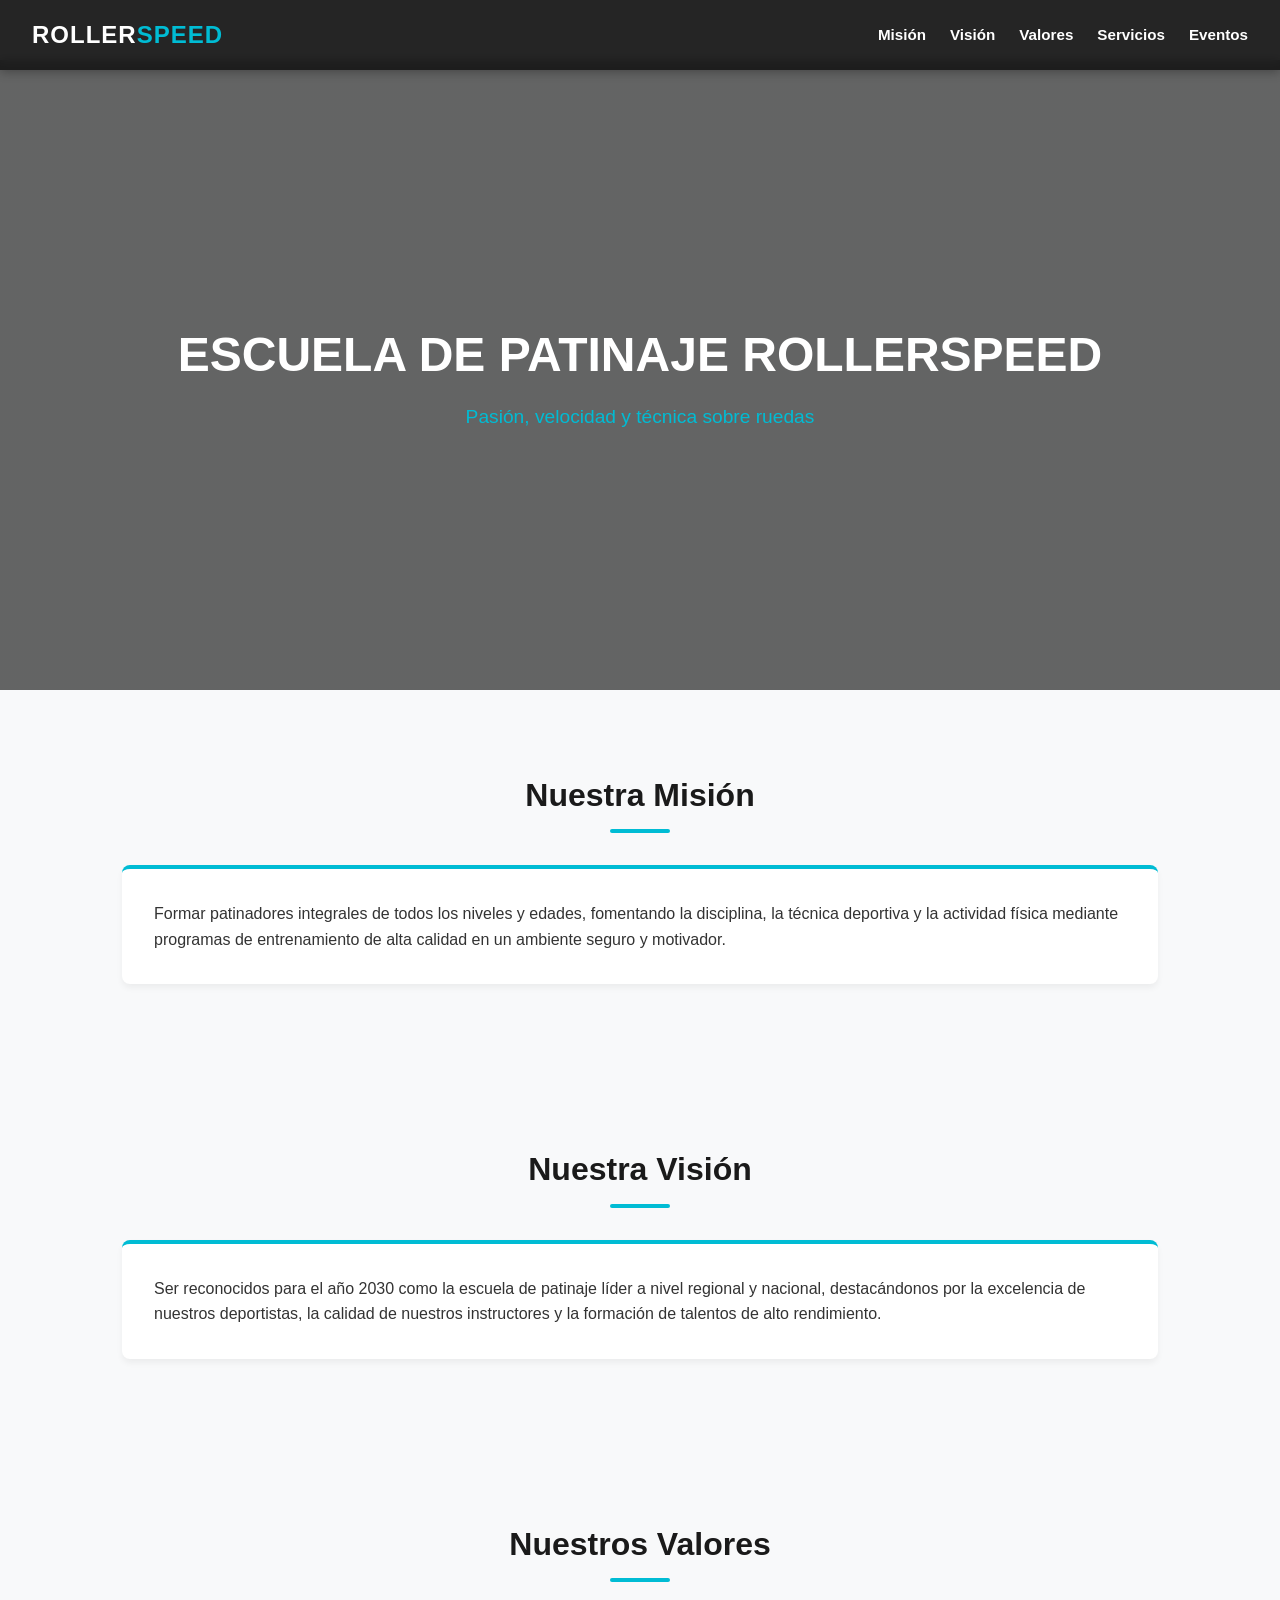
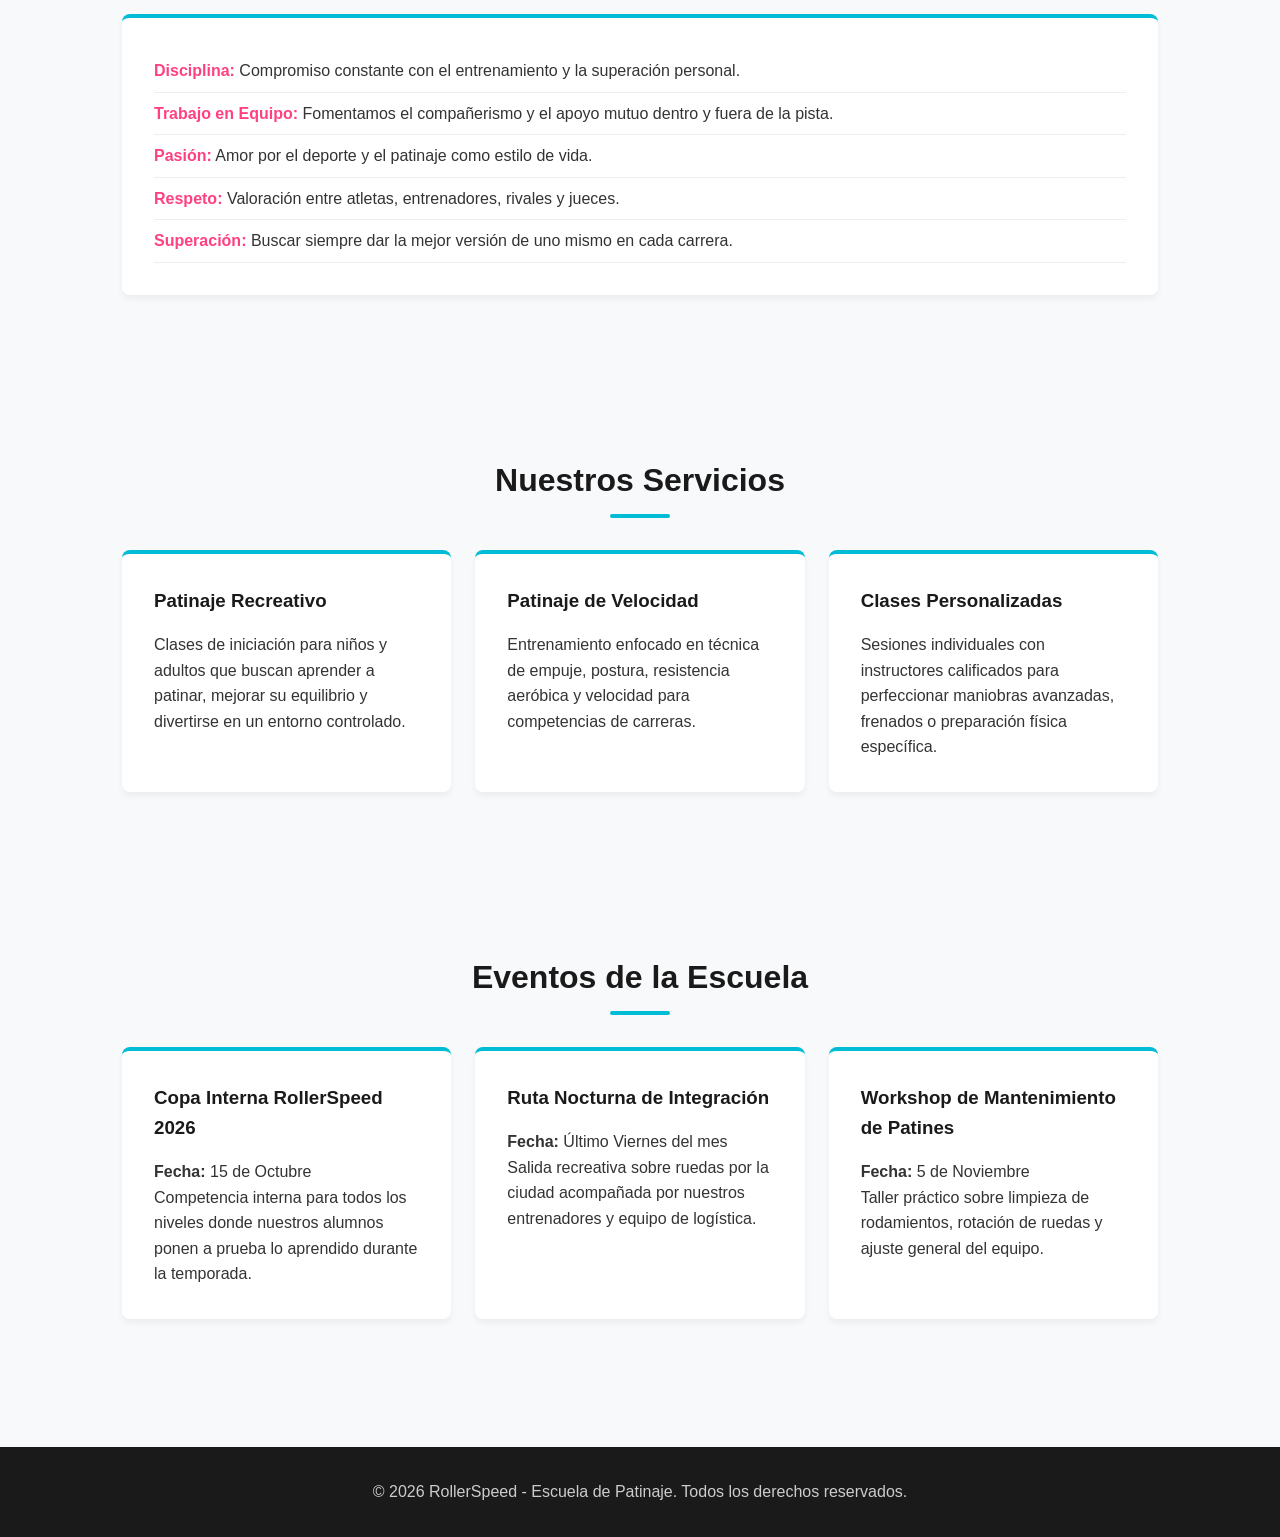
==== src/main/resources/templates/index.html @ ab112208 "add: creacion del index controller, y del producto minimo viable" ====
<!DOCTYPE html>
<html lang="es">
<head>
    <meta charset="UTF-8">
    <meta name="viewport" content="width=device-width, initial-scale=1.0">
    <title>RollerSpeed | Escuela de Patinaje</title>
    <style>
        /* CSS Reset & Variables */
        * {
            margin: 0;
            padding: 0;
            box-sizing: border-box;
        }

        html {
            scroll-behavior: smooth;
            font-family: 'Segoe UI', Tahoma, Geneva, Verdana, sans-serif;
            color: #333;
        }

        :root {
            --primary: #00bcd4;    /* Cyan veloz */
            --secondary: #ff4081;  /* Rosa neón energía */
            --dark: #1a1a1a;
            --light: #f8f9fa;
        }

        body {
            line-height: 1.6;
            background-color: var(--light);
        }

        /* --- Navbar Fijo --- */
        .navbar {
            position: fixed;
            top: 0;
            left: 0;
            width: 100%;
            background-color: rgba(26, 26, 26, 0.95);
            backdrop-filter: blur(5px);
            display: flex;
            justify-content: space-between;
            align-items: center;
            padding: 1rem 2rem;
            z-index: 1000;
            box-shadow: 0 2px 10px rgba(0,0,0,0.3);
        }

        .brand {
            font-size: 1.5rem;
            font-weight: 800;
            color: #fff;
            text-transform: uppercase;
            letter-spacing: 1px;
        }

        .brand span {
            color: var(--primary);
        }

        .nav-links {
            display: flex;
            list-style: none;
            gap: 1.5rem;
        }

        .nav-links a {
            color: #fff;
            text-decoration: none;
            font-weight: 600;
            font-size: 0.95rem;
            transition: color 0.3s ease;
        }

        .nav-links a:hover {
            color: var(--primary);
        }

        /* --- Hero Header --- */
        .hero {
            height: 70vh;
            background: linear-gradient(rgba(0,0,0,0.6), rgba(0,0,0,0.6)),
            url('https://images.unsplash.com/photo-1547447134-cd3f5c716030?q=80&w=1200&auto=format&fit=crop') center/cover no-repeat;
            display: flex;
            flex-direction: column;
            justify-content: center;
            align-items: center;
            text-align: center;
            color: #fff;
            padding: 0 1rem;
            margin-top: 60px;
        }

        .hero h1 {
            font-size: 3rem;
            margin-bottom: 0.5rem;
            text-transform: uppercase;
        }

        .hero p {
            font-size: 1.2rem;
            color: var(--primary);
        }

        /* --- Estructura de Secciones --- */
        section {
            padding: 5rem 2rem;
            max-width: 1100px;
            margin: 0 auto;
            scroll-margin-top: 70px; /* Compensación por el navbar fijo */
        }

        .section-title {
            text-align: center;
            font-size: 2rem;
            color: var(--dark);
            margin-bottom: 2rem;
            position: relative;
        }

        .section-title::after {
            content: '';
            display: block;
            width: 60px;
            height: 4px;
            background: var(--primary);
            margin: 0.5rem auto 0;
            border-radius: 2px;
        }

        /* --- Grillas para contenido --- */
        .grid-cards {
            display: grid;
            grid-template-columns: repeat(auto-fit, minmax(280px, 1fr));
            gap: 1.5rem;
        }

        .card {
            background: #fff;
            padding: 2rem;
            border-radius: 8px;
            box-shadow: 0 4px 6px rgba(0,0,0,0.05);
            border-top: 4px solid var(--primary);
            transition: transform 0.3s ease;
        }

        .card:hover {
            transform: translateY(-5px);
        }

        .card h3 {
            margin-bottom: 1rem;
            color: var(--dark);
        }

        /* Estilo específico de Valores */
        .values-list {
            list-style: none;
        }

        .values-list li {
            padding: 0.5rem 0;
            border-bottom: 1px solid #eee;
        }

        .values-list strong {
            color: var(--secondary);
        }

        /* --- Footer --- */
        footer {
            background-color: var(--dark);
            color: #ccc;
            text-align: center;
            padding: 2rem 1rem;
            margin-top: 3rem;
        }

        /* Responsividad Móvil */
        @media (max-width: 768px) {
            .navbar {
                flex-direction: column;
                gap: 1rem;
            }

            .nav-links {
                flex-wrap: wrap;
                justify-content: center;
                gap: 1rem;
            }

            .hero h1 {
                font-size: 2rem;
            }
        }
    </style>
</head>
<body>

<!-- MENÚ PRINCIPAL (NAVBAR) -->
<nav class="navbar">
    <div class="brand">Roller<span>Speed</span></div>
    <ul class="nav-links">
        <li><a href="#mision">Misión</a></li>
        <li><a href="#vision">Visión</a></li>
        <li><a href="#valores">Valores</a></li>
        <li><a href="#servicios">Servicios</a></li>
        <li><a href="#eventos">Eventos</a></li>
    </ul>
</nav>

<!-- HEADER DE BIENVENIDA -->
<header class="hero">
    <h1>Escuela de Patinaje RollerSpeed</h1>
    <p>Pasión, velocidad y técnica sobre ruedas</p>
</header>

<!-- SECCIÓN: MISIÓN -->
<section id="mision">
    <h2 class="section-title">Nuestra Misión</h2>
    <div class="card">
        <p>Formar patinadores integrales de todos los niveles y edades, fomentando la disciplina, la técnica deportiva y la actividad física mediante programas de entrenamiento de alta calidad en un ambiente seguro y motivador.</p>
    </div>
</section>

<!-- SECCIÓN: VISIÓN -->
<section id="vision">
    <h2 class="section-title">Nuestra Visión</h2>
    <div class="card">
        <p>Ser reconocidos para el año 2030 como la escuela de patinaje líder a nivel regional y nacional, destacándonos por la excelencia de nuestros deportistas, la calidad de nuestros instructores y la formación de talentos de alto rendimiento.</p>
    </div>
</section>

<!-- SECCIÓN: VALORES -->
<section id="valores">
    <h2 class="section-title">Nuestros Valores</h2>
    <div class="card">
        <ul class="values-list">
            <li><strong>Disciplina:</strong> Compromiso constante con el entrenamiento y la superación personal.</li>
            <li><strong>Trabajo en Equipo:</strong> Fomentamos el compañerismo y el apoyo mutuo dentro y fuera de la pista.</li>
            <li><strong>Pasión:</strong> Amor por el deporte y el patinaje como estilo de vida.</li>
            <li><strong>Respeto:</strong> Valoración entre atletas, entrenadores, rivales y jueces.</li>
            <li><strong>Superación:</strong> Buscar siempre dar la mejor versión de uno mismo en cada carrera.</li>
        </ul>
    </div>
</section>

<!-- SECCIÓN: SERVICIOS -->
<section id="servicios">
    <h2 class="section-title">Nuestros Servicios</h2>
    <div class="grid-cards">
        <div class="card">
            <h3>Patinaje Recreativo</h3>
            <p>Clases de iniciación para niños y adultos que buscan aprender a patinar, mejorar su equilibrio y divertirse en un entorno controlado.</p>
        </div>
        <div class="card">
            <h3>Patinaje de Velocidad</h3>
            <p>Entrenamiento enfocado en técnica de empuje, postura, resistencia aeróbica y velocidad para competencias de carreras.</p>
        </div>
        <div class="card">
            <h3>Clases Personalizadas</h3>
            <p>Sesiones individuales con instructores calificados para perfeccionar maniobras avanzadas, frenados o preparación física específica.</p>
        </div>
    </div>
</section>

<!-- SECCIÓN: EVENTOS DE LA ESCUELA -->
<section id="eventos">
    <h2 class="section-title">Eventos de la Escuela</h2>
    <div class="grid-cards">
        <div class="card">
            <h3>Copa Interna RollerSpeed 2026</h3>
            <p><strong>Fecha:</strong> 15 de Octubre</p>
            <p>Competencia interna para todos los niveles donde nuestros alumnos ponen a prueba lo aprendido durante la temporada.</p>
        </div>
        <div class="card">
            <h3>Ruta Nocturna de Integración</h3>
            <p><strong>Fecha:</strong> Último Viernes del mes</p>
            <p>Salida recreativa sobre ruedas por la ciudad acompañada por nuestros entrenadores y equipo de logística.</p>
        </div>
        <div class="card">
            <h3>Workshop de Mantenimiento de Patines</h3>
            <p><strong>Fecha:</strong> 5 de Noviembre</p>
            <p>Taller práctico sobre limpieza de rodamientos, rotación de ruedas y ajuste general del equipo.</p>
        </div>
    </div>
</section>

<!-- FOOTER -->
<footer>
    <p>&copy; 2026 RollerSpeed - Escuela de Patinaje. Todos los derechos reservados.</p>
</footer>

</body>
</html>
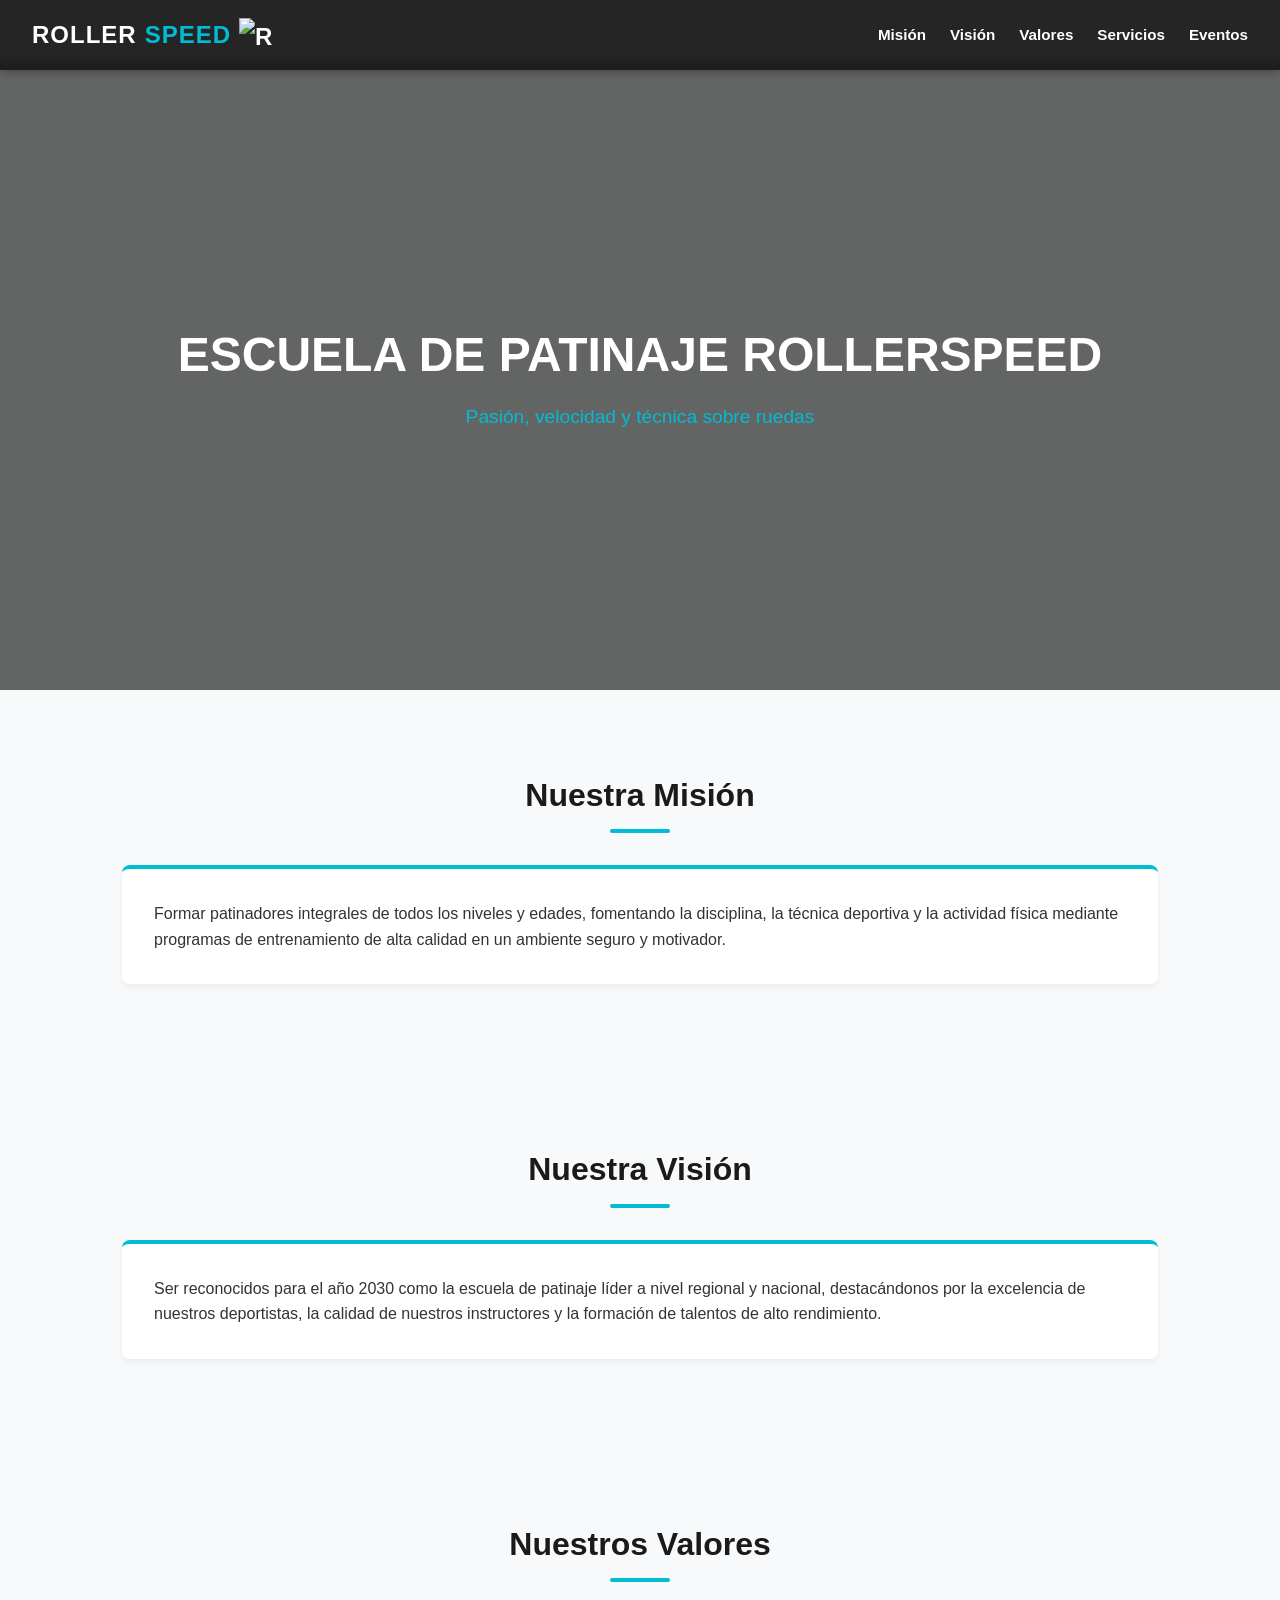
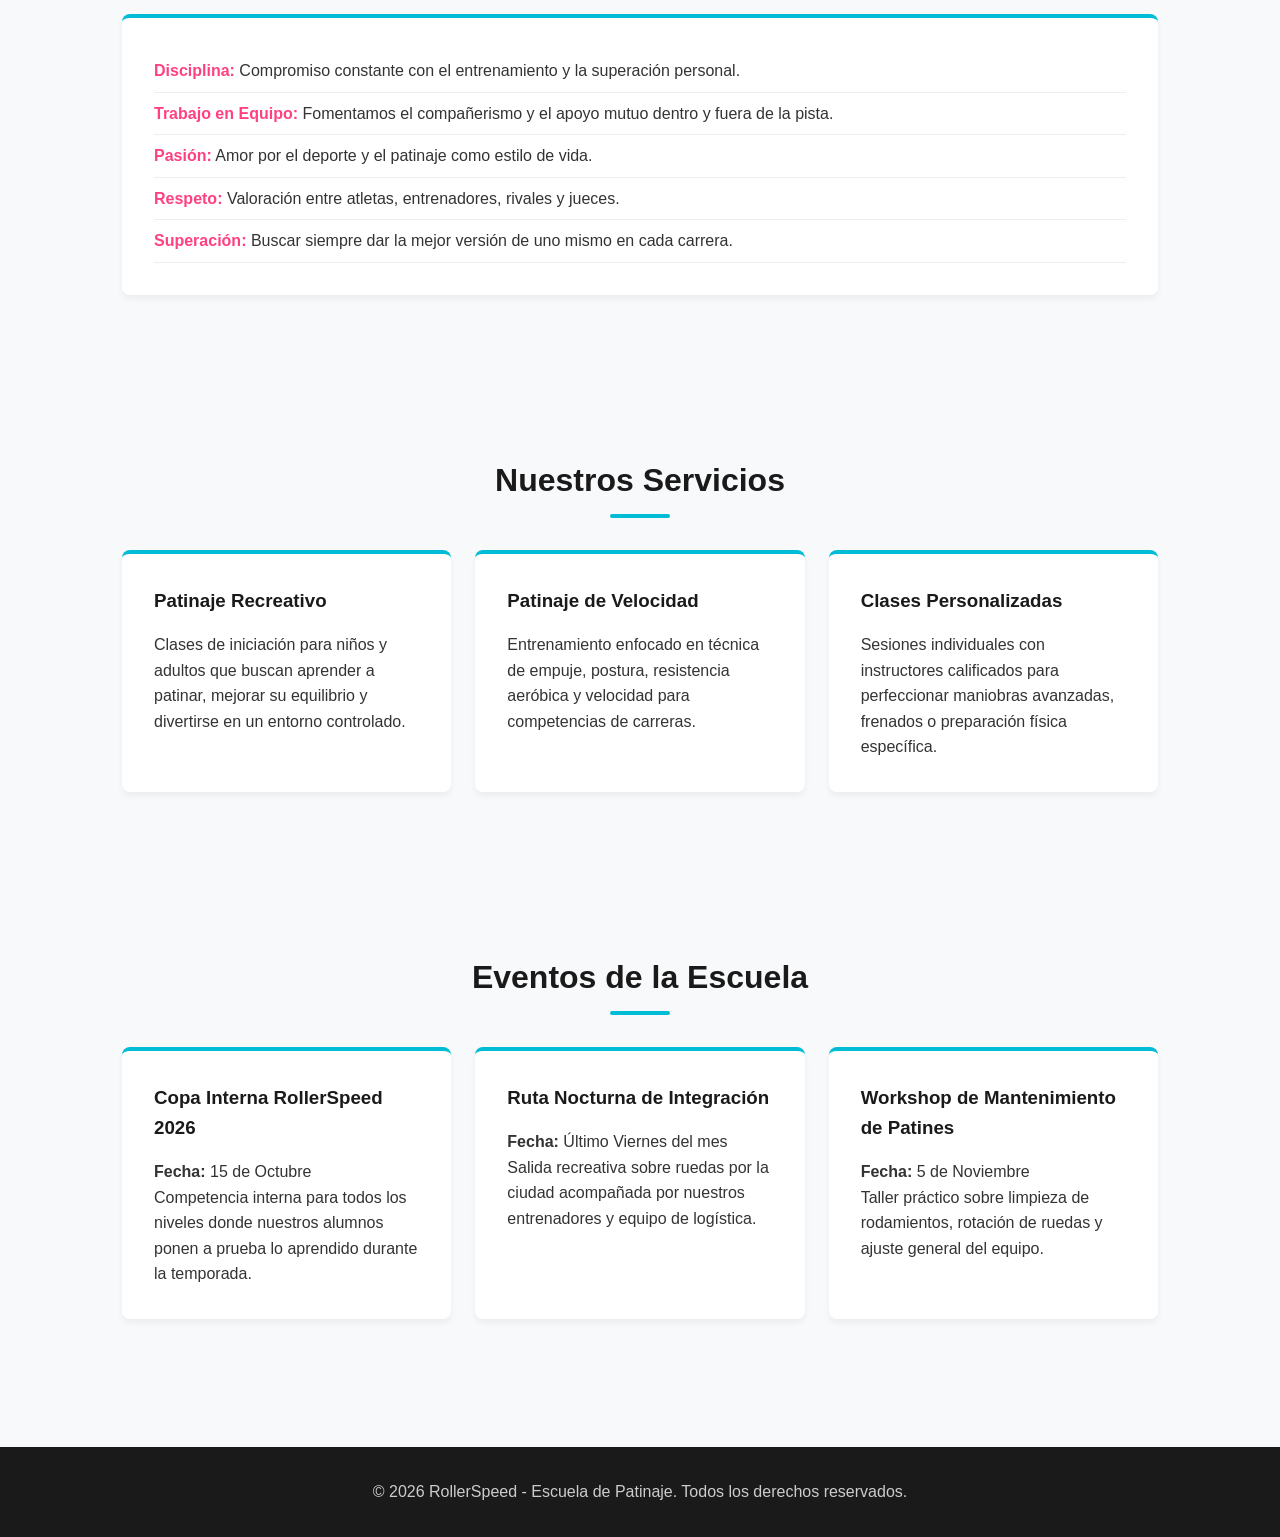
==== commit ece652fa: "docs: mejora README y agrega identidad visual" ====
--- a/src/main/resources/templates/index.html
+++ b/src/main/resources/templates/index.html
@@ -1,9 +1,14 @@
 <!DOCTYPE html>
 <html lang="es">
+
 <head>
     <meta charset="UTF-8">
     <meta name="viewport" content="width=device-width, initial-scale=1.0">
+
     <title>RollerSpeed | Escuela de Patinaje</title>
+
+    <link rel="icon" type="image/png" href="/patineta.png">
+
     <style>
         /* CSS Reset & Variables */
         * {
@@ -19,8 +24,8 @@
         }
 
         :root {
-            --primary: #00bcd4;    /* Cyan veloz */
-            --secondary: #ff4081;  /* Rosa neón energía */
+            --primary: #00bcd4;
+            --secondary: #ff4081;
             --dark: #1a1a1a;
             --light: #f8f9fa;
         }
@@ -43,19 +48,32 @@
             align-items: center;
             padding: 1rem 2rem;
             z-index: 1000;
-            box-shadow: 0 2px 10px rgba(0,0,0,0.3);
+            box-shadow: 0 2px 10px rgba(0, 0, 0, 0.3);
         }
 
         .brand {
+            display: flex;
+            align-items: center;
+            justify-content: flex-start;
+            gap: 8px;
             font-size: 1.5rem;
             font-weight: 800;
             color: #fff;
             text-transform: uppercase;
             letter-spacing: 1px;
+            white-space: nowrap;
         }
 
         .brand span {
             color: var(--primary);
+        }
+
+        .brand-icon {
+            width: 34px;
+            height: 34px;
+            object-fit: contain;
+            display: block;
+            flex-shrink: 0;
         }
 
         .nav-links {
@@ -79,8 +97,11 @@
         /* --- Hero Header --- */
         .hero {
             height: 70vh;
-            background: linear-gradient(rgba(0,0,0,0.6), rgba(0,0,0,0.6)),
-            url('https://images.unsplash.com/photo-1547447134-cd3f5c716030?q=80&w=1200&auto=format&fit=crop') center/cover no-repeat;
+            background:
+                linear-gradient(rgba(0, 0, 0, 0.6), rgba(0, 0, 0, 0.6)),
+                url('https://images.unsplash.com/photo-1547447134-cd3f5c716030?q=80&w=1200&auto=format&fit=crop')
+                center/cover no-repeat;
+
             display: flex;
             flex-direction: column;
             justify-content: center;
@@ -107,7 +128,7 @@
             padding: 5rem 2rem;
             max-width: 1100px;
             margin: 0 auto;
-            scroll-margin-top: 70px; /* Compensación por el navbar fijo */
+            scroll-margin-top: 70px;
         }
 
         .section-title {
@@ -139,7 +160,7 @@
             background: #fff;
             padding: 2rem;
             border-radius: 8px;
-            box-shadow: 0 4px 6px rgba(0,0,0,0.05);
+            box-shadow: 0 4px 6px rgba(0, 0, 0, 0.05);
             border-top: 4px solid var(--primary);
             transition: transform 0.3s ease;
         }
@@ -176,7 +197,7 @@
             margin-top: 3rem;
         }
 
-        /* Responsividad Móvil */
+        /* --- Responsividad Móvil --- */
         @media (max-width: 768px) {
             .navbar {
                 flex-direction: column;
@@ -195,101 +216,224 @@
         }
     </style>
 </head>
+
 <body>
 
-<!-- MENÚ PRINCIPAL (NAVBAR) -->
-<nav class="navbar">
-    <div class="brand">Roller<span>Speed</span></div>
-    <ul class="nav-links">
-        <li><a href="#mision">Misión</a></li>
-        <li><a href="#vision">Visión</a></li>
-        <li><a href="#valores">Valores</a></li>
-        <li><a href="#servicios">Servicios</a></li>
-        <li><a href="#eventos">Eventos</a></li>
-    </ul>
-</nav>
-
-<!-- HEADER DE BIENVENIDA -->
-<header class="hero">
-    <h1>Escuela de Patinaje RollerSpeed</h1>
-    <p>Pasión, velocidad y técnica sobre ruedas</p>
-</header>
-
-<!-- SECCIÓN: MISIÓN -->
-<section id="mision">
-    <h2 class="section-title">Nuestra Misión</h2>
-    <div class="card">
-        <p>Formar patinadores integrales de todos los niveles y edades, fomentando la disciplina, la técnica deportiva y la actividad física mediante programas de entrenamiento de alta calidad en un ambiente seguro y motivador.</p>
-    </div>
-</section>
-
-<!-- SECCIÓN: VISIÓN -->
-<section id="vision">
-    <h2 class="section-title">Nuestra Visión</h2>
-    <div class="card">
-        <p>Ser reconocidos para el año 2030 como la escuela de patinaje líder a nivel regional y nacional, destacándonos por la excelencia de nuestros deportistas, la calidad de nuestros instructores y la formación de talentos de alto rendimiento.</p>
-    </div>
-</section>
-
-<!-- SECCIÓN: VALORES -->
-<section id="valores">
-    <h2 class="section-title">Nuestros Valores</h2>
-    <div class="card">
-        <ul class="values-list">
-            <li><strong>Disciplina:</strong> Compromiso constante con el entrenamiento y la superación personal.</li>
-            <li><strong>Trabajo en Equipo:</strong> Fomentamos el compañerismo y el apoyo mutuo dentro y fuera de la pista.</li>
-            <li><strong>Pasión:</strong> Amor por el deporte y el patinaje como estilo de vida.</li>
-            <li><strong>Respeto:</strong> Valoración entre atletas, entrenadores, rivales y jueces.</li>
-            <li><strong>Superación:</strong> Buscar siempre dar la mejor versión de uno mismo en cada carrera.</li>
+    <!-- MENÚ PRINCIPAL (NAVBAR) -->
+    <nav class="navbar">
+
+        <div class="brand">
+            Roller<span>Speed</span>
+            <img src="/patineta.png" alt="RollerSpeed" class="brand-icon">
+        </div>
+
+        <ul class="nav-links">
+            <li><a href="#mision">Misión</a></li>
+            <li><a href="#vision">Visión</a></li>
+            <li><a href="#valores">Valores</a></li>
+            <li><a href="#servicios">Servicios</a></li>
+            <li><a href="#eventos">Eventos</a></li>
         </ul>
-    </div>
-</section>
-
-<!-- SECCIÓN: SERVICIOS -->
-<section id="servicios">
-    <h2 class="section-title">Nuestros Servicios</h2>
-    <div class="grid-cards">
+
+    </nav>
+
+    <!-- HEADER DE BIENVENIDA -->
+    <header class="hero">
+
+        <h1>Escuela de Patinaje RollerSpeed</h1>
+
+        <p>Pasión, velocidad y técnica sobre ruedas</p>
+
+    </header>
+
+    <!-- SECCIÓN: MISIÓN -->
+    <section id="mision">
+
+        <h2 class="section-title">Nuestra Misión</h2>
+
         <div class="card">
-            <h3>Patinaje Recreativo</h3>
-            <p>Clases de iniciación para niños y adultos que buscan aprender a patinar, mejorar su equilibrio y divertirse en un entorno controlado.</p>
-        </div>
+
+            <p>
+                Formar patinadores integrales de todos los niveles y edades,
+                fomentando la disciplina, la técnica deportiva y la actividad
+                física mediante programas de entrenamiento de alta calidad en
+                un ambiente seguro y motivador.
+            </p>
+
+        </div>
+
+    </section>
+
+    <!-- SECCIÓN: VISIÓN -->
+    <section id="vision">
+
+        <h2 class="section-title">Nuestra Visión</h2>
+
         <div class="card">
-            <h3>Patinaje de Velocidad</h3>
-            <p>Entrenamiento enfocado en técnica de empuje, postura, resistencia aeróbica y velocidad para competencias de carreras.</p>
-        </div>
+
+            <p>
+                Ser reconocidos para el año 2030 como la escuela de patinaje
+                líder a nivel regional y nacional, destacándonos por la
+                excelencia de nuestros deportistas, la calidad de nuestros
+                instructores y la formación de talentos de alto rendimiento.
+            </p>
+
+        </div>
+
+    </section>
+
+    <!-- SECCIÓN: VALORES -->
+    <section id="valores">
+
+        <h2 class="section-title">Nuestros Valores</h2>
+
         <div class="card">
-            <h3>Clases Personalizadas</h3>
-            <p>Sesiones individuales con instructores calificados para perfeccionar maniobras avanzadas, frenados o preparación física específica.</p>
-        </div>
-    </div>
-</section>
-
-<!-- SECCIÓN: EVENTOS DE LA ESCUELA -->
-<section id="eventos">
-    <h2 class="section-title">Eventos de la Escuela</h2>
-    <div class="grid-cards">
-        <div class="card">
-            <h3>Copa Interna RollerSpeed 2026</h3>
-            <p><strong>Fecha:</strong> 15 de Octubre</p>
-            <p>Competencia interna para todos los niveles donde nuestros alumnos ponen a prueba lo aprendido durante la temporada.</p>
-        </div>
-        <div class="card">
-            <h3>Ruta Nocturna de Integración</h3>
-            <p><strong>Fecha:</strong> Último Viernes del mes</p>
-            <p>Salida recreativa sobre ruedas por la ciudad acompañada por nuestros entrenadores y equipo de logística.</p>
-        </div>
-        <div class="card">
-            <h3>Workshop de Mantenimiento de Patines</h3>
-            <p><strong>Fecha:</strong> 5 de Noviembre</p>
-            <p>Taller práctico sobre limpieza de rodamientos, rotación de ruedas y ajuste general del equipo.</p>
-        </div>
-    </div>
-</section>
-
-<!-- FOOTER -->
-<footer>
-    <p>&copy; 2026 RollerSpeed - Escuela de Patinaje. Todos los derechos reservados.</p>
-</footer>
+
+            <ul class="values-list">
+
+                <li>
+                    <strong>Disciplina:</strong>
+                    Compromiso constante con el entrenamiento y la superación personal.
+                </li>
+
+                <li>
+                    <strong>Trabajo en Equipo:</strong>
+                    Fomentamos el compañerismo y el apoyo mutuo dentro y fuera de la pista.
+                </li>
+
+                <li>
+                    <strong>Pasión:</strong>
+                    Amor por el deporte y el patinaje como estilo de vida.
+                </li>
+
+                <li>
+                    <strong>Respeto:</strong>
+                    Valoración entre atletas, entrenadores, rivales y jueces.
+                </li>
+
+                <li>
+                    <strong>Superación:</strong>
+                    Buscar siempre dar la mejor versión de uno mismo en cada carrera.
+                </li>
+
+            </ul>
+
+        </div>
+
+    </section>
+
+    <!-- SECCIÓN: SERVICIOS -->
+    <section id="servicios">
+
+        <h2 class="section-title">Nuestros Servicios</h2>
+
+        <div class="grid-cards">
+
+            <div class="card">
+
+                <h3>Patinaje Recreativo</h3>
+
+                <p>
+                    Clases de iniciación para niños y adultos que buscan
+                    aprender a patinar, mejorar su equilibrio y divertirse
+                    en un entorno controlado.
+                </p>
+
+            </div>
+
+            <div class="card">
+
+                <h3>Patinaje de Velocidad</h3>
+
+                <p>
+                    Entrenamiento enfocado en técnica de empuje, postura,
+                    resistencia aeróbica y velocidad para competencias de carreras.
+                </p>
+
+            </div>
+
+            <div class="card">
+
+                <h3>Clases Personalizadas</h3>
+
+                <p>
+                    Sesiones individuales con instructores calificados para
+                    perfeccionar maniobras avanzadas, frenados o preparación
+                    física específica.
+                </p>
+
+            </div>
+
+        </div>
+
+    </section>
+
+    <!-- SECCIÓN: EVENTOS DE LA ESCUELA -->
+    <section id="eventos">
+
+        <h2 class="section-title">Eventos de la Escuela</h2>
+
+        <div class="grid-cards">
+
+            <div class="card">
+
+                <h3>Copa Interna RollerSpeed 2026</h3>
+
+                <p>
+                    <strong>Fecha:</strong> 15 de Octubre
+                </p>
+
+                <p>
+                    Competencia interna para todos los niveles donde nuestros
+                    alumnos ponen a prueba lo aprendido durante la temporada.
+                </p>
+
+            </div>
+
+            <div class="card">
+
+                <h3>Ruta Nocturna de Integración</h3>
+
+                <p>
+                    <strong>Fecha:</strong> Último Viernes del mes
+                </p>
+
+                <p>
+                    Salida recreativa sobre ruedas por la ciudad acompañada
+                    por nuestros entrenadores y equipo de logística.
+                </p>
+
+            </div>
+
+            <div class="card">
+
+                <h3>Workshop de Mantenimiento de Patines</h3>
+
+                <p>
+                    <strong>Fecha:</strong> 5 de Noviembre
+                </p>
+
+                <p>
+                    Taller práctico sobre limpieza de rodamientos, rotación
+                    de ruedas y ajuste general del equipo.
+                </p>
+
+            </div>
+
+        </div>
+
+    </section>
+
+    <!-- FOOTER -->
+    <footer>
+
+        <p>
+            &copy; 2026 RollerSpeed - Escuela de Patinaje.
+            Todos los derechos reservados.
+        </p>
+
+    </footer>
 
 </body>
+
 </html>
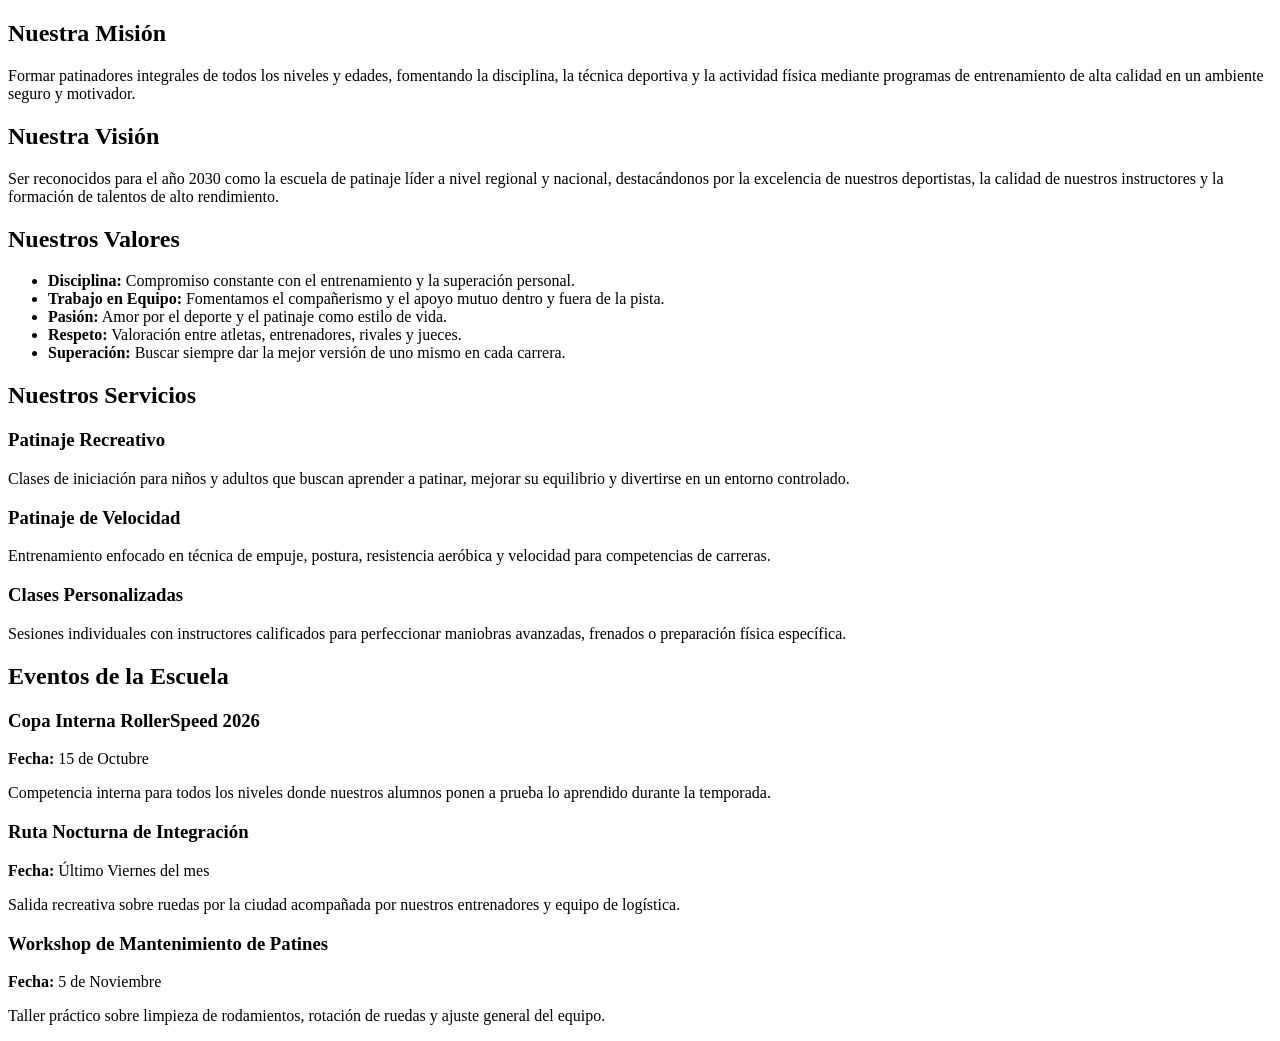
==== commit f5558990: "add: models Role and User, modify index.html with fragmetns" ====
--- a/src/main/resources/templates/index.html
+++ b/src/main/resources/templates/index.html
@@ -1,439 +1,92 @@
 <!DOCTYPE html>
-<html lang="es">
-
+<html lang="es" xmlns:th="http://www.thymeleaf.org">
 <head>
     <meta charset="UTF-8">
     <meta name="viewport" content="width=device-width, initial-scale=1.0">
-
     <title>RollerSpeed | Escuela de Patinaje</title>
-
-    <link rel="icon" type="image/png" href="/patineta.png">
-
-    <style>
-        /* CSS Reset & Variables */
-        * {
-            margin: 0;
-            padding: 0;
-            box-sizing: border-box;
-        }
-
-        html {
-            scroll-behavior: smooth;
-            font-family: 'Segoe UI', Tahoma, Geneva, Verdana, sans-serif;
-            color: #333;
-        }
-
-        :root {
-            --primary: #00bcd4;
-            --secondary: #ff4081;
-            --dark: #1a1a1a;
-            --light: #f8f9fa;
-        }
-
-        body {
-            line-height: 1.6;
-            background-color: var(--light);
-        }
-
-        /* --- Navbar Fijo --- */
-        .navbar {
-            position: fixed;
-            top: 0;
-            left: 0;
-            width: 100%;
-            background-color: rgba(26, 26, 26, 0.95);
-            backdrop-filter: blur(5px);
-            display: flex;
-            justify-content: space-between;
-            align-items: center;
-            padding: 1rem 2rem;
-            z-index: 1000;
-            box-shadow: 0 2px 10px rgba(0, 0, 0, 0.3);
-        }
-
-        .brand {
-            display: flex;
-            align-items: center;
-            justify-content: flex-start;
-            gap: 8px;
-            font-size: 1.5rem;
-            font-weight: 800;
-            color: #fff;
-            text-transform: uppercase;
-            letter-spacing: 1px;
-            white-space: nowrap;
-        }
-
-        .brand span {
-            color: var(--primary);
-        }
-
-        .brand-icon {
-            width: 34px;
-            height: 34px;
-            object-fit: contain;
-            display: block;
-            flex-shrink: 0;
-        }
-
-        .nav-links {
-            display: flex;
-            list-style: none;
-            gap: 1.5rem;
-        }
-
-        .nav-links a {
-            color: #fff;
-            text-decoration: none;
-            font-weight: 600;
-            font-size: 0.95rem;
-            transition: color 0.3s ease;
-        }
-
-        .nav-links a:hover {
-            color: var(--primary);
-        }
-
-        /* --- Hero Header --- */
-        .hero {
-            height: 70vh;
-            background:
-                linear-gradient(rgba(0, 0, 0, 0.6), rgba(0, 0, 0, 0.6)),
-                url('https://images.unsplash.com/photo-1547447134-cd3f5c716030?q=80&w=1200&auto=format&fit=crop')
-                center/cover no-repeat;
-
-            display: flex;
-            flex-direction: column;
-            justify-content: center;
-            align-items: center;
-            text-align: center;
-            color: #fff;
-            padding: 0 1rem;
-            margin-top: 60px;
-        }
-
-        .hero h1 {
-            font-size: 3rem;
-            margin-bottom: 0.5rem;
-            text-transform: uppercase;
-        }
-
-        .hero p {
-            font-size: 1.2rem;
-            color: var(--primary);
-        }
-
-        /* --- Estructura de Secciones --- */
-        section {
-            padding: 5rem 2rem;
-            max-width: 1100px;
-            margin: 0 auto;
-            scroll-margin-top: 70px;
-        }
-
-        .section-title {
-            text-align: center;
-            font-size: 2rem;
-            color: var(--dark);
-            margin-bottom: 2rem;
-            position: relative;
-        }
-
-        .section-title::after {
-            content: '';
-            display: block;
-            width: 60px;
-            height: 4px;
-            background: var(--primary);
-            margin: 0.5rem auto 0;
-            border-radius: 2px;
-        }
-
-        /* --- Grillas para contenido --- */
-        .grid-cards {
-            display: grid;
-            grid-template-columns: repeat(auto-fit, minmax(280px, 1fr));
-            gap: 1.5rem;
-        }
-
-        .card {
-            background: #fff;
-            padding: 2rem;
-            border-radius: 8px;
-            box-shadow: 0 4px 6px rgba(0, 0, 0, 0.05);
-            border-top: 4px solid var(--primary);
-            transition: transform 0.3s ease;
-        }
-
-        .card:hover {
-            transform: translateY(-5px);
-        }
-
-        .card h3 {
-            margin-bottom: 1rem;
-            color: var(--dark);
-        }
-
-        /* Estilo específico de Valores */
-        .values-list {
-            list-style: none;
-        }
-
-        .values-list li {
-            padding: 0.5rem 0;
-            border-bottom: 1px solid #eee;
-        }
-
-        .values-list strong {
-            color: var(--secondary);
-        }
-
-        /* --- Footer --- */
-        footer {
-            background-color: var(--dark);
-            color: #ccc;
-            text-align: center;
-            padding: 2rem 1rem;
-            margin-top: 3rem;
-        }
-
-        /* --- Responsividad Móvil --- */
-        @media (max-width: 768px) {
-            .navbar {
-                flex-direction: column;
-                gap: 1rem;
-            }
-
-            .nav-links {
-                flex-wrap: wrap;
-                justify-content: center;
-                gap: 1rem;
-            }
-
-            .hero h1 {
-                font-size: 2rem;
-            }
-        }
-    </style>
+    <link rel="stylesheet" th:href="@{/css/styles.css}">
 </head>
-
 <body>
 
-    <!-- MENÚ PRINCIPAL (NAVBAR) -->
-    <nav class="navbar">
+<!-- MENÚ PRINCIPAL (NAVBAR) -->
+<nav th:replace="~{fragments :: nav}"></nav>
 
-        <div class="brand">
-            Roller<span>Speed</span>
-            <img src="/patineta.png" alt="RollerSpeed" class="brand-icon">
+<!-- HEADER DE BIENVENIDA -->
+<header th:replace="~{fragments :: header}"></header>
+
+<!-- SECCIÓN: MISIÓN -->
+<section id="mision">
+    <h2 class="section-title">Nuestra Misión</h2>
+    <div class="card">
+        <p>Formar patinadores integrales de todos los niveles y edades, fomentando la disciplina, la técnica deportiva y la actividad física mediante programas de entrenamiento de alta calidad en un ambiente seguro y motivador.</p>
+    </div>
+</section>
+
+<!-- SECCIÓN: VISIÓN -->
+<section id="vision">
+    <h2 class="section-title">Nuestra Visión</h2>
+    <div class="card">
+        <p>Ser reconocidos para el año 2030 como la escuela de patinaje líder a nivel regional y nacional, destacándonos por la excelencia de nuestros deportistas, la calidad de nuestros instructores y la formación de talentos de alto rendimiento.</p>
+    </div>
+</section>
+
+<!-- SECCIÓN: VALORES -->
+<section id="valores">
+    <h2 class="section-title">Nuestros Valores</h2>
+    <div class="card">
+        <ul class="values-list">
+            <li><strong>Disciplina:</strong> Compromiso constante con el entrenamiento y la superación personal.</li>
+            <li><strong>Trabajo en Equipo:</strong> Fomentamos el compañerismo y el apoyo mutuo dentro y fuera de la pista.</li>
+            <li><strong>Pasión:</strong> Amor por el deporte y el patinaje como estilo de vida.</li>
+            <li><strong>Respeto:</strong> Valoración entre atletas, entrenadores, rivales y jueces.</li>
+            <li><strong>Superación:</strong> Buscar siempre dar la mejor versión de uno mismo en cada carrera.</li>
+        </ul>
+    </div>
+</section>
+
+<!-- SECCIÓN: SERVICIOS -->
+<section id="servicios">
+    <h2 class="section-title">Nuestros Servicios</h2>
+    <div class="grid-cards">
+        <div class="card">
+            <h3>Patinaje Recreativo</h3>
+            <p>Clases de iniciación para niños y adultos que buscan aprender a patinar, mejorar su equilibrio y divertirse en un entorno controlado.</p>
         </div>
+        <div class="card">
+            <h3>Patinaje de Velocidad</h3>
+            <p>Entrenamiento enfocado en técnica de empuje, postura, resistencia aeróbica y velocidad para competencias de carreras.</p>
+        </div>
+        <div class="card">
+            <h3>Clases Personalizadas</h3>
+            <p>Sesiones individuales con instructores calificados para perfeccionar maniobras avanzadas, frenados o preparación física específica.</p>
+        </div>
+    </div>
+</section>
 
-        <ul class="nav-links">
-            <li><a href="#mision">Misión</a></li>
-            <li><a href="#vision">Visión</a></li>
-            <li><a href="#valores">Valores</a></li>
-            <li><a href="#servicios">Servicios</a></li>
-            <li><a href="#eventos">Eventos</a></li>
-        </ul>
+<!-- SECCIÓN: EVENTOS DE LA ESCUELA -->
+<section id="eventos">
+    <h2 class="section-title">Eventos de la Escuela</h2>
+    <div class="grid-cards">
+        <div class="card">
+            <h3>Copa Interna RollerSpeed 2026</h3>
+            <p><strong>Fecha:</strong> 15 de Octubre</p>
+            <p>Competencia interna para todos los niveles donde nuestros alumnos ponen a prueba lo aprendido durante la temporada.</p>
+        </div>
+        <div class="card">
+            <h3>Ruta Nocturna de Integración</h3>
+            <p><strong>Fecha:</strong> Último Viernes del mes</p>
+            <p>Salida recreativa sobre ruedas por la ciudad acompañada por nuestros entrenadores y equipo de logística.</p>
+        </div>
+        <div class="card">
+            <h3>Workshop de Mantenimiento de Patines</h3>
+            <p><strong>Fecha:</strong> 5 de Noviembre</p>
+            <p>Taller práctico sobre limpieza de rodamientos, rotación de ruedas y ajuste general del equipo.</p>
+        </div>
+    </div>
+</section>
 
-    </nav>
-
-    <!-- HEADER DE BIENVENIDA -->
-    <header class="hero">
-
-        <h1>Escuela de Patinaje RollerSpeed</h1>
-
-        <p>Pasión, velocidad y técnica sobre ruedas</p>
-
-    </header>
-
-    <!-- SECCIÓN: MISIÓN -->
-    <section id="mision">
-
-        <h2 class="section-title">Nuestra Misión</h2>
-
-        <div class="card">
-
-            <p>
-                Formar patinadores integrales de todos los niveles y edades,
-                fomentando la disciplina, la técnica deportiva y la actividad
-                física mediante programas de entrenamiento de alta calidad en
-                un ambiente seguro y motivador.
-            </p>
-
-        </div>
-
-    </section>
-
-    <!-- SECCIÓN: VISIÓN -->
-    <section id="vision">
-
-        <h2 class="section-title">Nuestra Visión</h2>
-
-        <div class="card">
-
-            <p>
-                Ser reconocidos para el año 2030 como la escuela de patinaje
-                líder a nivel regional y nacional, destacándonos por la
-                excelencia de nuestros deportistas, la calidad de nuestros
-                instructores y la formación de talentos de alto rendimiento.
-            </p>
-
-        </div>
-
-    </section>
-
-    <!-- SECCIÓN: VALORES -->
-    <section id="valores">
-
-        <h2 class="section-title">Nuestros Valores</h2>
-
-        <div class="card">
-
-            <ul class="values-list">
-
-                <li>
-                    <strong>Disciplina:</strong>
-                    Compromiso constante con el entrenamiento y la superación personal.
-                </li>
-
-                <li>
-                    <strong>Trabajo en Equipo:</strong>
-                    Fomentamos el compañerismo y el apoyo mutuo dentro y fuera de la pista.
-                </li>
-
-                <li>
-                    <strong>Pasión:</strong>
-                    Amor por el deporte y el patinaje como estilo de vida.
-                </li>
-
-                <li>
-                    <strong>Respeto:</strong>
-                    Valoración entre atletas, entrenadores, rivales y jueces.
-                </li>
-
-                <li>
-                    <strong>Superación:</strong>
-                    Buscar siempre dar la mejor versión de uno mismo en cada carrera.
-                </li>
-
-            </ul>
-
-        </div>
-
-    </section>
-
-    <!-- SECCIÓN: SERVICIOS -->
-    <section id="servicios">
-
-        <h2 class="section-title">Nuestros Servicios</h2>
-
-        <div class="grid-cards">
-
-            <div class="card">
-
-                <h3>Patinaje Recreativo</h3>
-
-                <p>
-                    Clases de iniciación para niños y adultos que buscan
-                    aprender a patinar, mejorar su equilibrio y divertirse
-                    en un entorno controlado.
-                </p>
-
-            </div>
-
-            <div class="card">
-
-                <h3>Patinaje de Velocidad</h3>
-
-                <p>
-                    Entrenamiento enfocado en técnica de empuje, postura,
-                    resistencia aeróbica y velocidad para competencias de carreras.
-                </p>
-
-            </div>
-
-            <div class="card">
-
-                <h3>Clases Personalizadas</h3>
-
-                <p>
-                    Sesiones individuales con instructores calificados para
-                    perfeccionar maniobras avanzadas, frenados o preparación
-                    física específica.
-                </p>
-
-            </div>
-
-        </div>
-
-    </section>
-
-    <!-- SECCIÓN: EVENTOS DE LA ESCUELA -->
-    <section id="eventos">
-
-        <h2 class="section-title">Eventos de la Escuela</h2>
-
-        <div class="grid-cards">
-
-            <div class="card">
-
-                <h3>Copa Interna RollerSpeed 2026</h3>
-
-                <p>
-                    <strong>Fecha:</strong> 15 de Octubre
-                </p>
-
-                <p>
-                    Competencia interna para todos los niveles donde nuestros
-                    alumnos ponen a prueba lo aprendido durante la temporada.
-                </p>
-
-            </div>
-
-            <div class="card">
-
-                <h3>Ruta Nocturna de Integración</h3>
-
-                <p>
-                    <strong>Fecha:</strong> Último Viernes del mes
-                </p>
-
-                <p>
-                    Salida recreativa sobre ruedas por la ciudad acompañada
-                    por nuestros entrenadores y equipo de logística.
-                </p>
-
-            </div>
-
-            <div class="card">
-
-                <h3>Workshop de Mantenimiento de Patines</h3>
-
-                <p>
-                    <strong>Fecha:</strong> 5 de Noviembre
-                </p>
-
-                <p>
-                    Taller práctico sobre limpieza de rodamientos, rotación
-                    de ruedas y ajuste general del equipo.
-                </p>
-
-            </div>
-
-        </div>
-
-    </section>
-
-    <!-- FOOTER -->
-    <footer>
-
-        <p>
-            &copy; 2026 RollerSpeed - Escuela de Patinaje.
-            Todos los derechos reservados.
-        </p>
-
-    </footer>
+<!-- FOOTER -->
+<footer th:replace="~{fragments::footer}"></footer>
 
 </body>
-
 </html>
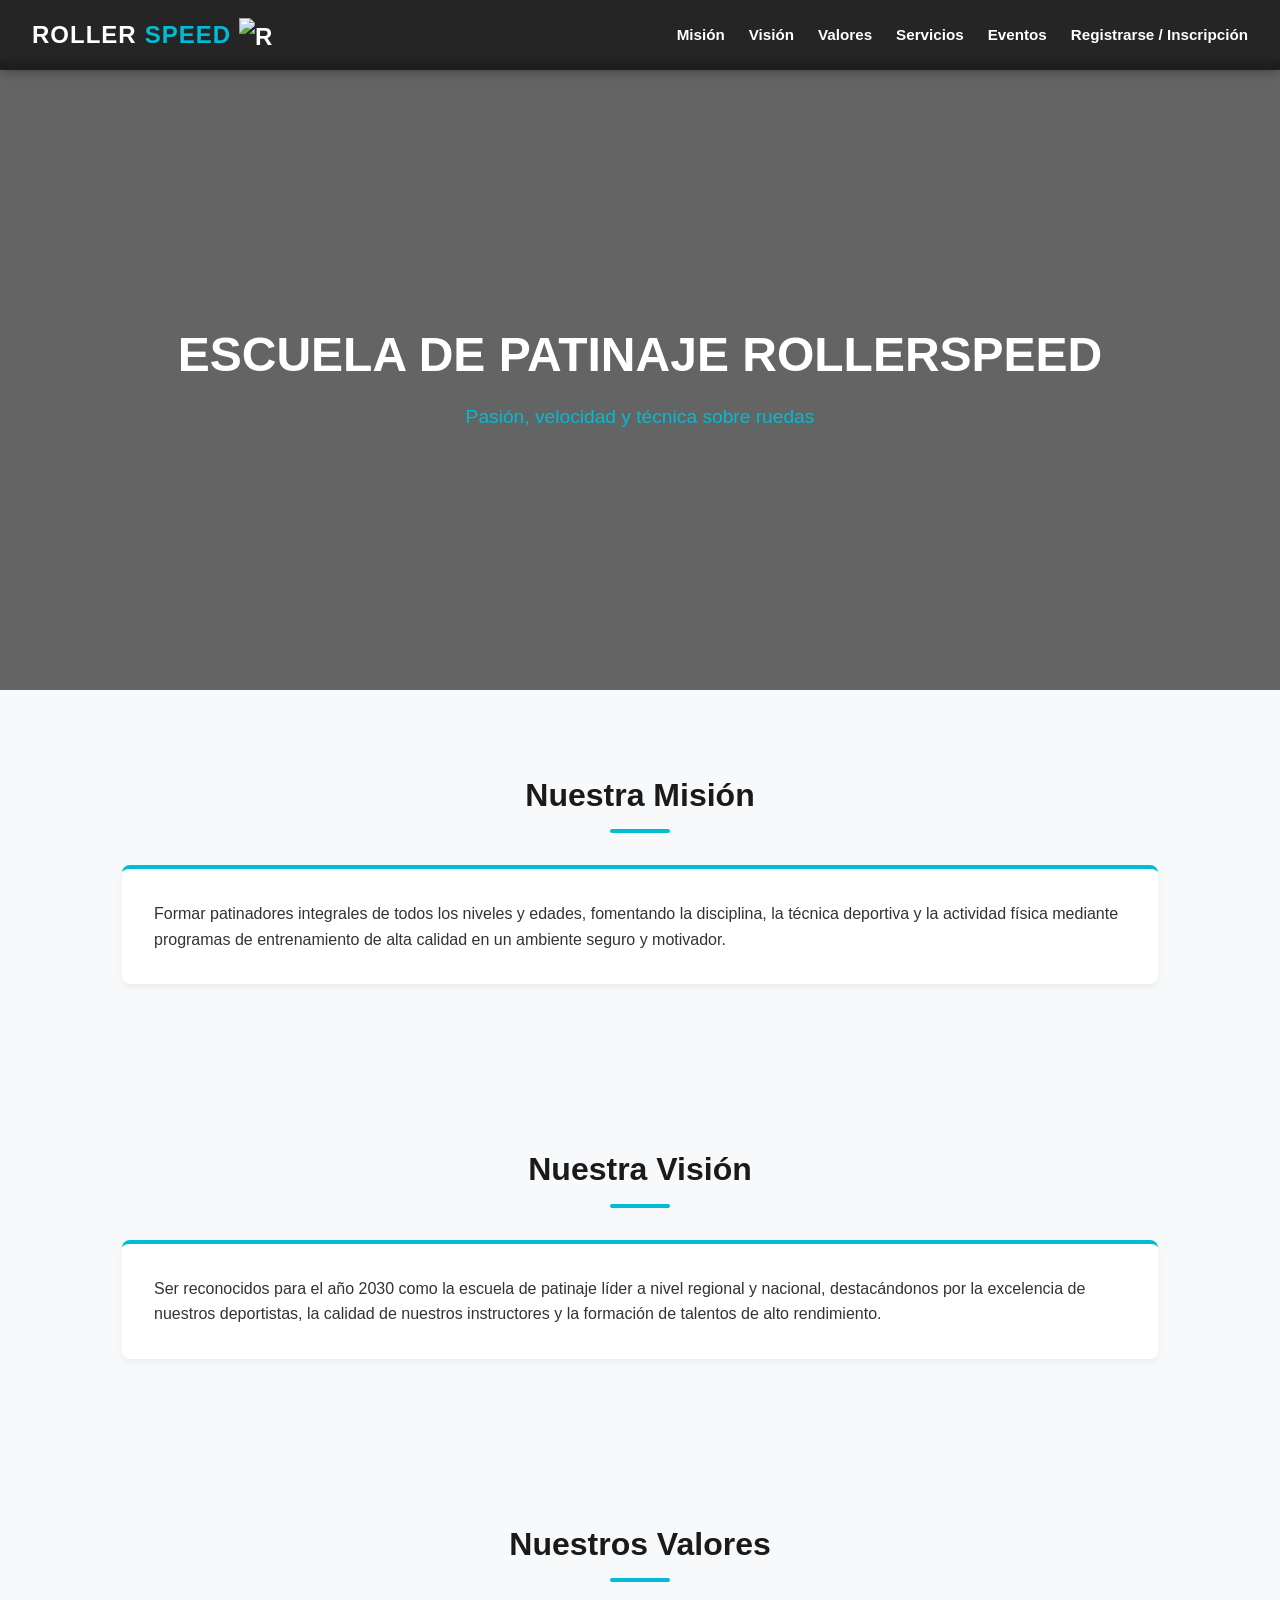
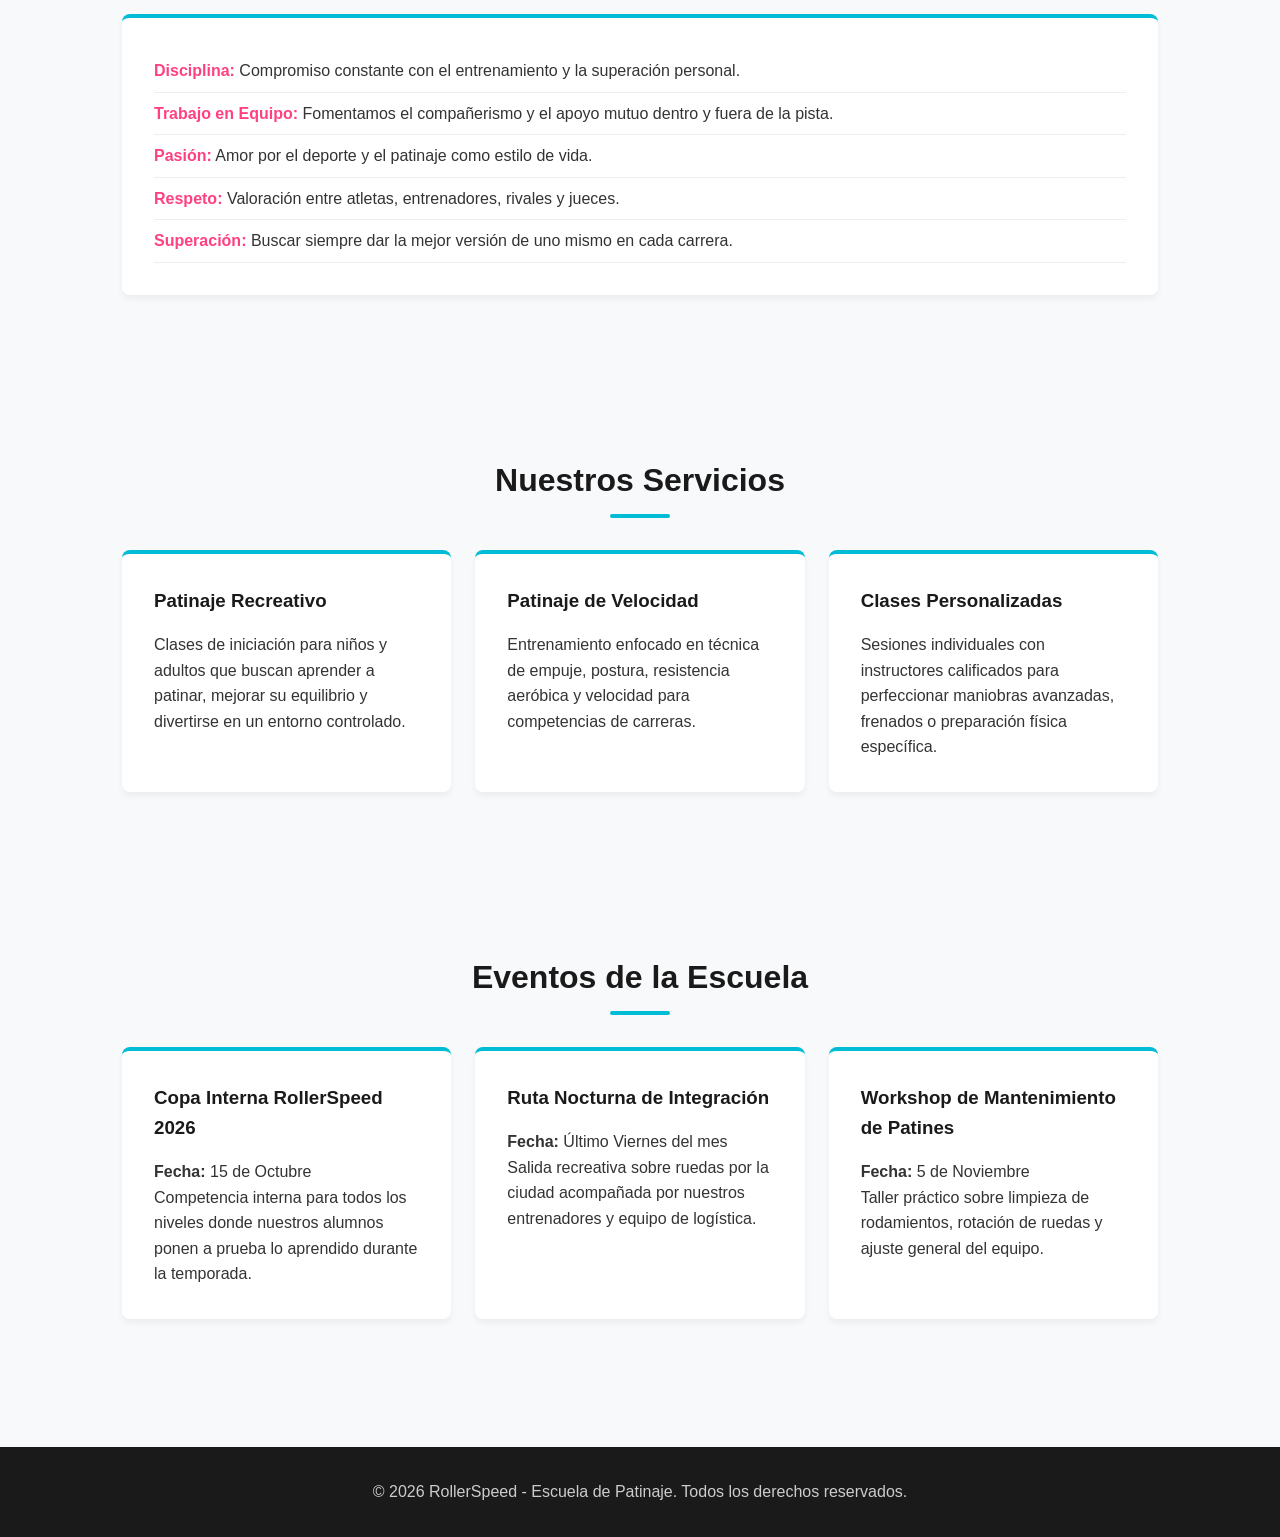
==== commit 036ddf87: "EA2: Implementación de módulo de Registro de Aspirantes con MVC y Thymeleaf" ====
--- a/src/main/resources/templates/index.html
+++ b/src/main/resources/templates/index.html
@@ -1,92 +1,440 @@
 <!DOCTYPE html>
-<html lang="es" xmlns:th="http://www.thymeleaf.org">
+<html lang="es">
+
 <head>
     <meta charset="UTF-8">
     <meta name="viewport" content="width=device-width, initial-scale=1.0">
+
     <title>RollerSpeed | Escuela de Patinaje</title>
-    <link rel="stylesheet" th:href="@{/css/styles.css}">
+
+    <link rel="icon" type="image/png" href="/patineta.png">
+
+    <style>
+        /* CSS Reset & Variables */
+        * {
+            margin: 0;
+            padding: 0;
+            box-sizing: border-box;
+        }
+
+        html {
+            scroll-behavior: smooth;
+            font-family: 'Segoe UI', Tahoma, Geneva, Verdana, sans-serif;
+            color: #333;
+        }
+
+        :root {
+            --primary: #00bcd4;
+            --secondary: #ff4081;
+            --dark: #1a1a1a;
+            --light: #f8f9fa;
+        }
+
+        body {
+            line-height: 1.6;
+            background-color: var(--light);
+        }
+
+        /* --- Navbar Fijo --- */
+        .navbar {
+            position: fixed;
+            top: 0;
+            left: 0;
+            width: 100%;
+            background-color: rgba(26, 26, 26, 0.95);
+            backdrop-filter: blur(5px);
+            display: flex;
+            justify-content: space-between;
+            align-items: center;
+            padding: 1rem 2rem;
+            z-index: 1000;
+            box-shadow: 0 2px 10px rgba(0, 0, 0, 0.3);
+        }
+
+        .brand {
+            display: flex;
+            align-items: center;
+            justify-content: flex-start;
+            gap: 8px;
+            font-size: 1.5rem;
+            font-weight: 800;
+            color: #fff;
+            text-transform: uppercase;
+            letter-spacing: 1px;
+            white-space: nowrap;
+        }
+
+        .brand span {
+            color: var(--primary);
+        }
+
+        .brand-icon {
+            width: 34px;
+            height: 34px;
+            object-fit: contain;
+            display: block;
+            flex-shrink: 0;
+        }
+
+        .nav-links {
+            display: flex;
+            list-style: none;
+            gap: 1.5rem;
+        }
+
+        .nav-links a {
+            color: #fff;
+            text-decoration: none;
+            font-weight: 600;
+            font-size: 0.95rem;
+            transition: color 0.3s ease;
+        }
+
+        .nav-links a:hover {
+            color: var(--primary);
+        }
+
+        /* --- Hero Header --- */
+        .hero {
+            height: 70vh;
+            background:
+                linear-gradient(rgba(0, 0, 0, 0.6), rgba(0, 0, 0, 0.6)),
+                url('https://images.unsplash.com/photo-1547447134-cd3f5c716030?q=80&w=1200&auto=format&fit=crop')
+                center/cover no-repeat;
+
+            display: flex;
+            flex-direction: column;
+            justify-content: center;
+            align-items: center;
+            text-align: center;
+            color: #fff;
+            padding: 0 1rem;
+            margin-top: 60px;
+        }
+
+        .hero h1 {
+            font-size: 3rem;
+            margin-bottom: 0.5rem;
+            text-transform: uppercase;
+        }
+
+        .hero p {
+            font-size: 1.2rem;
+            color: var(--primary);
+        }
+
+        /* --- Estructura de Secciones --- */
+        section {
+            padding: 5rem 2rem;
+            max-width: 1100px;
+            margin: 0 auto;
+            scroll-margin-top: 70px;
+        }
+
+        .section-title {
+            text-align: center;
+            font-size: 2rem;
+            color: var(--dark);
+            margin-bottom: 2rem;
+            position: relative;
+        }
+
+        .section-title::after {
+            content: '';
+            display: block;
+            width: 60px;
+            height: 4px;
+            background: var(--primary);
+            margin: 0.5rem auto 0;
+            border-radius: 2px;
+        }
+
+        /* --- Grillas para contenido --- */
+        .grid-cards {
+            display: grid;
+            grid-template-columns: repeat(auto-fit, minmax(280px, 1fr));
+            gap: 1.5rem;
+        }
+
+        .card {
+            background: #fff;
+            padding: 2rem;
+            border-radius: 8px;
+            box-shadow: 0 4px 6px rgba(0, 0, 0, 0.05);
+            border-top: 4px solid var(--primary);
+            transition: transform 0.3s ease;
+        }
+
+        .card:hover {
+            transform: translateY(-5px);
+        }
+
+        .card h3 {
+            margin-bottom: 1rem;
+            color: var(--dark);
+        }
+
+        /* Estilo específico de Valores */
+        .values-list {
+            list-style: none;
+        }
+
+        .values-list li {
+            padding: 0.5rem 0;
+            border-bottom: 1px solid #eee;
+        }
+
+        .values-list strong {
+            color: var(--secondary);
+        }
+
+        /* --- Footer --- */
+        footer {
+            background-color: var(--dark);
+            color: #ccc;
+            text-align: center;
+            padding: 2rem 1rem;
+            margin-top: 3rem;
+        }
+
+        /* --- Responsividad Móvil --- */
+        @media (max-width: 768px) {
+            .navbar {
+                flex-direction: column;
+                gap: 1rem;
+            }
+
+            .nav-links {
+                flex-wrap: wrap;
+                justify-content: center;
+                gap: 1rem;
+            }
+
+            .hero h1 {
+                font-size: 2rem;
+            }
+        }
+    </style>
 </head>
+
 <body>
 
-<!-- MENÚ PRINCIPAL (NAVBAR) -->
-<nav th:replace="~{fragments :: nav}"></nav>
-
-<!-- HEADER DE BIENVENIDA -->
-<header th:replace="~{fragments :: header}"></header>
-
-<!-- SECCIÓN: MISIÓN -->
-<section id="mision">
-    <h2 class="section-title">Nuestra Misión</h2>
-    <div class="card">
-        <p>Formar patinadores integrales de todos los niveles y edades, fomentando la disciplina, la técnica deportiva y la actividad física mediante programas de entrenamiento de alta calidad en un ambiente seguro y motivador.</p>
-    </div>
-</section>
-
-<!-- SECCIÓN: VISIÓN -->
-<section id="vision">
-    <h2 class="section-title">Nuestra Visión</h2>
-    <div class="card">
-        <p>Ser reconocidos para el año 2030 como la escuela de patinaje líder a nivel regional y nacional, destacándonos por la excelencia de nuestros deportistas, la calidad de nuestros instructores y la formación de talentos de alto rendimiento.</p>
-    </div>
-</section>
-
-<!-- SECCIÓN: VALORES -->
-<section id="valores">
-    <h2 class="section-title">Nuestros Valores</h2>
-    <div class="card">
-        <ul class="values-list">
-            <li><strong>Disciplina:</strong> Compromiso constante con el entrenamiento y la superación personal.</li>
-            <li><strong>Trabajo en Equipo:</strong> Fomentamos el compañerismo y el apoyo mutuo dentro y fuera de la pista.</li>
-            <li><strong>Pasión:</strong> Amor por el deporte y el patinaje como estilo de vida.</li>
-            <li><strong>Respeto:</strong> Valoración entre atletas, entrenadores, rivales y jueces.</li>
-            <li><strong>Superación:</strong> Buscar siempre dar la mejor versión de uno mismo en cada carrera.</li>
+    <!-- MENÚ PRINCIPAL (NAVBAR) -->
+    <nav class="navbar">
+
+        <div class="brand">
+            Roller<span>Speed</span>
+            <img src="/patineta.png" alt="RollerSpeed" class="brand-icon">
+        </div>
+
+        <ul class="nav-links">
+            <li><a href="#mision">Misión</a></li>
+            <li><a href="#vision">Visión</a></li>
+            <li><a href="#valores">Valores</a></li>
+            <li><a href="#servicios">Servicios</a></li>
+            <li><a href="#eventos">Eventos</a></li>
+            <li><a th:href="@{/registro}" class="btn-registro">Registrarse / Inscripción</a></li>
         </ul>
-    </div>
-</section>
-
-<!-- SECCIÓN: SERVICIOS -->
-<section id="servicios">
-    <h2 class="section-title">Nuestros Servicios</h2>
-    <div class="grid-cards">
+
+    </nav>
+
+    <!-- HEADER DE BIENVENIDA -->
+    <header class="hero">
+
+        <h1>Escuela de Patinaje RollerSpeed</h1>
+
+        <p>Pasión, velocidad y técnica sobre ruedas</p>
+
+    </header>
+
+    <!-- SECCIÓN: MISIÓN -->
+    <section id="mision">
+
+        <h2 class="section-title">Nuestra Misión</h2>
+
         <div class="card">
-            <h3>Patinaje Recreativo</h3>
-            <p>Clases de iniciación para niños y adultos que buscan aprender a patinar, mejorar su equilibrio y divertirse en un entorno controlado.</p>
-        </div>
+
+            <p>
+                Formar patinadores integrales de todos los niveles y edades,
+                fomentando la disciplina, la técnica deportiva y la actividad
+                física mediante programas de entrenamiento de alta calidad en
+                un ambiente seguro y motivador.
+            </p>
+
+        </div>
+
+    </section>
+
+    <!-- SECCIÓN: VISIÓN -->
+    <section id="vision">
+
+        <h2 class="section-title">Nuestra Visión</h2>
+
         <div class="card">
-            <h3>Patinaje de Velocidad</h3>
-            <p>Entrenamiento enfocado en técnica de empuje, postura, resistencia aeróbica y velocidad para competencias de carreras.</p>
-        </div>
+
+            <p>
+                Ser reconocidos para el año 2030 como la escuela de patinaje
+                líder a nivel regional y nacional, destacándonos por la
+                excelencia de nuestros deportistas, la calidad de nuestros
+                instructores y la formación de talentos de alto rendimiento.
+            </p>
+
+        </div>
+
+    </section>
+
+    <!-- SECCIÓN: VALORES -->
+    <section id="valores">
+
+        <h2 class="section-title">Nuestros Valores</h2>
+
         <div class="card">
-            <h3>Clases Personalizadas</h3>
-            <p>Sesiones individuales con instructores calificados para perfeccionar maniobras avanzadas, frenados o preparación física específica.</p>
-        </div>
-    </div>
-</section>
-
-<!-- SECCIÓN: EVENTOS DE LA ESCUELA -->
-<section id="eventos">
-    <h2 class="section-title">Eventos de la Escuela</h2>
-    <div class="grid-cards">
-        <div class="card">
-            <h3>Copa Interna RollerSpeed 2026</h3>
-            <p><strong>Fecha:</strong> 15 de Octubre</p>
-            <p>Competencia interna para todos los niveles donde nuestros alumnos ponen a prueba lo aprendido durante la temporada.</p>
-        </div>
-        <div class="card">
-            <h3>Ruta Nocturna de Integración</h3>
-            <p><strong>Fecha:</strong> Último Viernes del mes</p>
-            <p>Salida recreativa sobre ruedas por la ciudad acompañada por nuestros entrenadores y equipo de logística.</p>
-        </div>
-        <div class="card">
-            <h3>Workshop de Mantenimiento de Patines</h3>
-            <p><strong>Fecha:</strong> 5 de Noviembre</p>
-            <p>Taller práctico sobre limpieza de rodamientos, rotación de ruedas y ajuste general del equipo.</p>
-        </div>
-    </div>
-</section>
-
-<!-- FOOTER -->
-<footer th:replace="~{fragments::footer}"></footer>
+
+            <ul class="values-list">
+
+                <li>
+                    <strong>Disciplina:</strong>
+                    Compromiso constante con el entrenamiento y la superación personal.
+                </li>
+
+                <li>
+                    <strong>Trabajo en Equipo:</strong>
+                    Fomentamos el compañerismo y el apoyo mutuo dentro y fuera de la pista.
+                </li>
+
+                <li>
+                    <strong>Pasión:</strong>
+                    Amor por el deporte y el patinaje como estilo de vida.
+                </li>
+
+                <li>
+                    <strong>Respeto:</strong>
+                    Valoración entre atletas, entrenadores, rivales y jueces.
+                </li>
+
+                <li>
+                    <strong>Superación:</strong>
+                    Buscar siempre dar la mejor versión de uno mismo en cada carrera.
+                </li>
+
+            </ul>
+
+        </div>
+
+    </section>
+
+    <!-- SECCIÓN: SERVICIOS -->
+    <section id="servicios">
+
+        <h2 class="section-title">Nuestros Servicios</h2>
+
+        <div class="grid-cards">
+
+            <div class="card">
+
+                <h3>Patinaje Recreativo</h3>
+
+                <p>
+                    Clases de iniciación para niños y adultos que buscan
+                    aprender a patinar, mejorar su equilibrio y divertirse
+                    en un entorno controlado.
+                </p>
+
+            </div>
+
+            <div class="card">
+
+                <h3>Patinaje de Velocidad</h3>
+
+                <p>
+                    Entrenamiento enfocado en técnica de empuje, postura,
+                    resistencia aeróbica y velocidad para competencias de carreras.
+                </p>
+
+            </div>
+
+            <div class="card">
+
+                <h3>Clases Personalizadas</h3>
+
+                <p>
+                    Sesiones individuales con instructores calificados para
+                    perfeccionar maniobras avanzadas, frenados o preparación
+                    física específica.
+                </p>
+
+            </div>
+
+        </div>
+
+    </section>
+
+    <!-- SECCIÓN: EVENTOS DE LA ESCUELA -->
+    <section id="eventos">
+
+        <h2 class="section-title">Eventos de la Escuela</h2>
+
+        <div class="grid-cards">
+
+            <div class="card">
+
+                <h3>Copa Interna RollerSpeed 2026</h3>
+
+                <p>
+                    <strong>Fecha:</strong> 15 de Octubre
+                </p>
+
+                <p>
+                    Competencia interna para todos los niveles donde nuestros
+                    alumnos ponen a prueba lo aprendido durante la temporada.
+                </p>
+
+            </div>
+
+            <div class="card">
+
+                <h3>Ruta Nocturna de Integración</h3>
+
+                <p>
+                    <strong>Fecha:</strong> Último Viernes del mes
+                </p>
+
+                <p>
+                    Salida recreativa sobre ruedas por la ciudad acompañada
+                    por nuestros entrenadores y equipo de logística.
+                </p>
+
+            </div>
+
+            <div class="card">
+
+                <h3>Workshop de Mantenimiento de Patines</h3>
+
+                <p>
+                    <strong>Fecha:</strong> 5 de Noviembre
+                </p>
+
+                <p>
+                    Taller práctico sobre limpieza de rodamientos, rotación
+                    de ruedas y ajuste general del equipo.
+                </p>
+
+            </div>
+
+        </div>
+
+    </section>
+
+    <!-- FOOTER -->
+    <footer>
+
+        <p>
+            &copy; 2026 RollerSpeed - Escuela de Patinaje.
+            Todos los derechos reservados.
+        </p>
+
+    </footer>
 
 </body>
+
 </html>
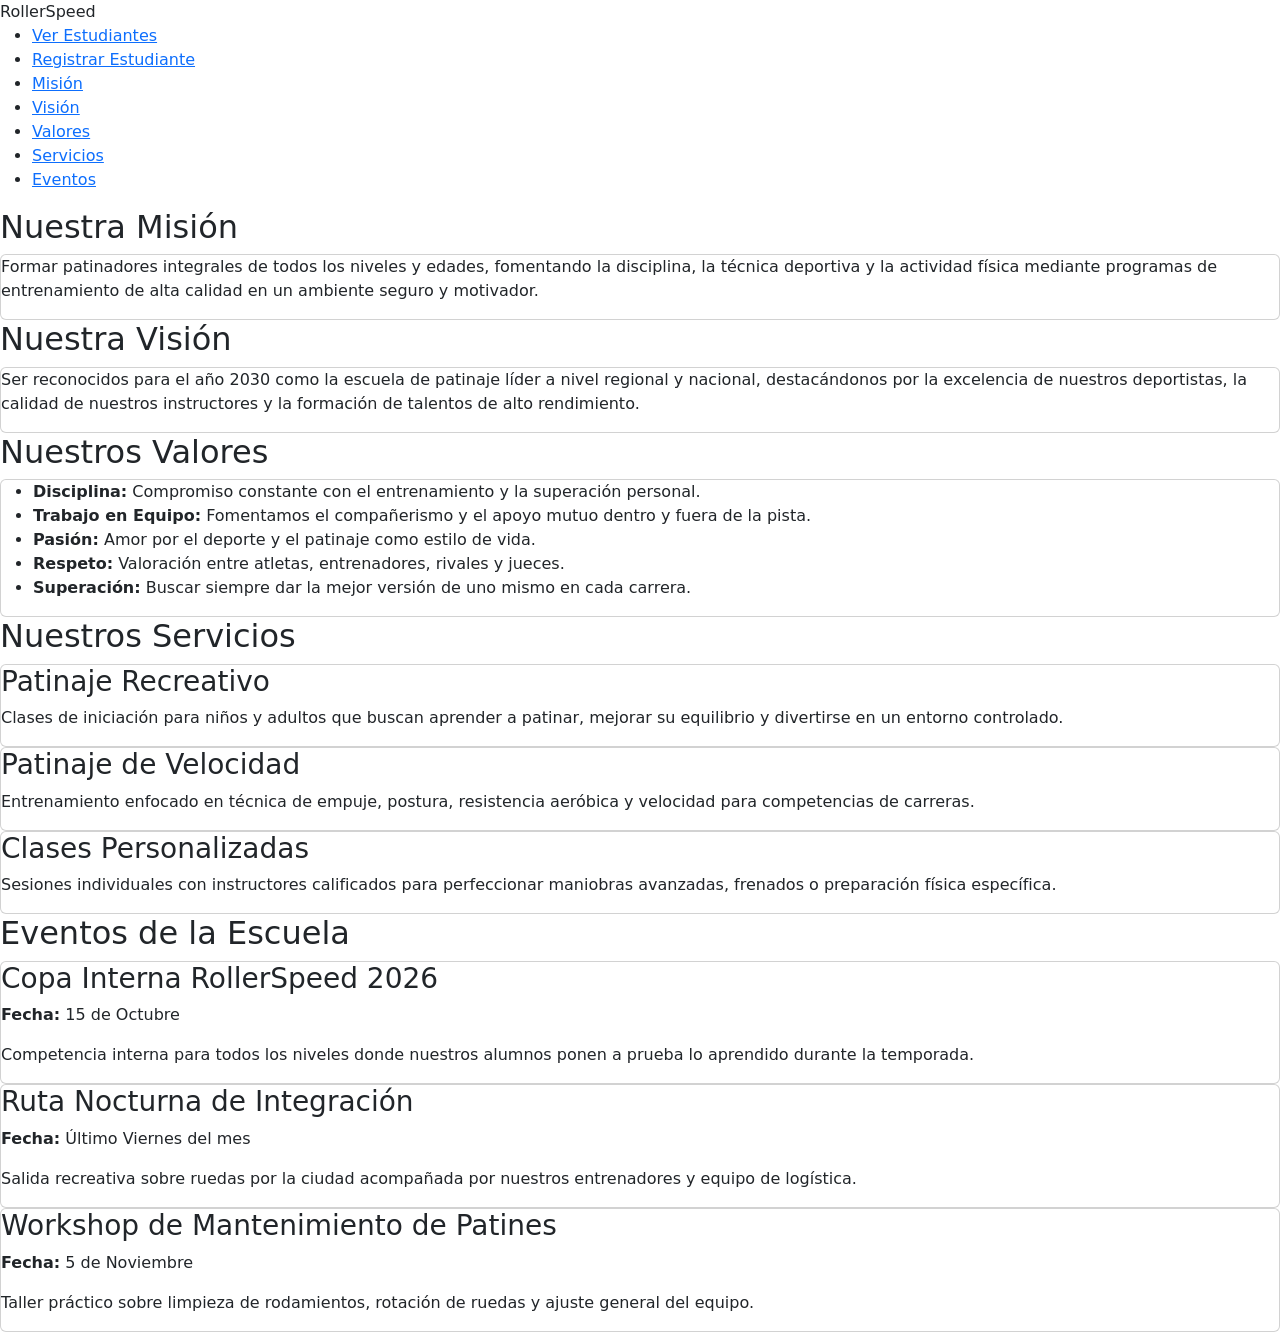
==== commit d9f9a4f9: "add: eliminar y modificar estudiantes y documentación con swagger" ====
--- a/src/main/resources/templates/index.html
+++ b/src/main/resources/templates/index.html
@@ -8,244 +8,28 @@
     <title>RollerSpeed | Escuela de Patinaje</title>
 
     <link rel="icon" type="image/png" href="/patineta.png">
-
-    <style>
-        /* CSS Reset & Variables */
-        * {
-            margin: 0;
-            padding: 0;
-            box-sizing: border-box;
-        }
-
-        html {
-            scroll-behavior: smooth;
-            font-family: 'Segoe UI', Tahoma, Geneva, Verdana, sans-serif;
-            color: #333;
-        }
-
-        :root {
-            --primary: #00bcd4;
-            --secondary: #ff4081;
-            --dark: #1a1a1a;
-            --light: #f8f9fa;
-        }
-
-        body {
-            line-height: 1.6;
-            background-color: var(--light);
-        }
-
-        /* --- Navbar Fijo --- */
-        .navbar {
-            position: fixed;
-            top: 0;
-            left: 0;
-            width: 100%;
-            background-color: rgba(26, 26, 26, 0.95);
-            backdrop-filter: blur(5px);
-            display: flex;
-            justify-content: space-between;
-            align-items: center;
-            padding: 1rem 2rem;
-            z-index: 1000;
-            box-shadow: 0 2px 10px rgba(0, 0, 0, 0.3);
-        }
-
-        .brand {
-            display: flex;
-            align-items: center;
-            justify-content: flex-start;
-            gap: 8px;
-            font-size: 1.5rem;
-            font-weight: 800;
-            color: #fff;
-            text-transform: uppercase;
-            letter-spacing: 1px;
-            white-space: nowrap;
-        }
-
-        .brand span {
-            color: var(--primary);
-        }
-
-        .brand-icon {
-            width: 34px;
-            height: 34px;
-            object-fit: contain;
-            display: block;
-            flex-shrink: 0;
-        }
-
-        .nav-links {
-            display: flex;
-            list-style: none;
-            gap: 1.5rem;
-        }
-
-        .nav-links a {
-            color: #fff;
-            text-decoration: none;
-            font-weight: 600;
-            font-size: 0.95rem;
-            transition: color 0.3s ease;
-        }
-
-        .nav-links a:hover {
-            color: var(--primary);
-        }
-
-        /* --- Hero Header --- */
-        .hero {
-            height: 70vh;
-            background:
-                linear-gradient(rgba(0, 0, 0, 0.6), rgba(0, 0, 0, 0.6)),
-                url('https://images.unsplash.com/photo-1547447134-cd3f5c716030?q=80&w=1200&auto=format&fit=crop')
-                center/cover no-repeat;
-
-            display: flex;
-            flex-direction: column;
-            justify-content: center;
-            align-items: center;
-            text-align: center;
-            color: #fff;
-            padding: 0 1rem;
-            margin-top: 60px;
-        }
-
-        .hero h1 {
-            font-size: 3rem;
-            margin-bottom: 0.5rem;
-            text-transform: uppercase;
-        }
-
-        .hero p {
-            font-size: 1.2rem;
-            color: var(--primary);
-        }
-
-        /* --- Estructura de Secciones --- */
-        section {
-            padding: 5rem 2rem;
-            max-width: 1100px;
-            margin: 0 auto;
-            scroll-margin-top: 70px;
-        }
-
-        .section-title {
-            text-align: center;
-            font-size: 2rem;
-            color: var(--dark);
-            margin-bottom: 2rem;
-            position: relative;
-        }
-
-        .section-title::after {
-            content: '';
-            display: block;
-            width: 60px;
-            height: 4px;
-            background: var(--primary);
-            margin: 0.5rem auto 0;
-            border-radius: 2px;
-        }
-
-        /* --- Grillas para contenido --- */
-        .grid-cards {
-            display: grid;
-            grid-template-columns: repeat(auto-fit, minmax(280px, 1fr));
-            gap: 1.5rem;
-        }
-
-        .card {
-            background: #fff;
-            padding: 2rem;
-            border-radius: 8px;
-            box-shadow: 0 4px 6px rgba(0, 0, 0, 0.05);
-            border-top: 4px solid var(--primary);
-            transition: transform 0.3s ease;
-        }
-
-        .card:hover {
-            transform: translateY(-5px);
-        }
-
-        .card h3 {
-            margin-bottom: 1rem;
-            color: var(--dark);
-        }
-
-        /* Estilo específico de Valores */
-        .values-list {
-            list-style: none;
-        }
-
-        .values-list li {
-            padding: 0.5rem 0;
-            border-bottom: 1px solid #eee;
-        }
-
-        .values-list strong {
-            color: var(--secondary);
-        }
-
-        /* --- Footer --- */
-        footer {
-            background-color: var(--dark);
-            color: #ccc;
-            text-align: center;
-            padding: 2rem 1rem;
-            margin-top: 3rem;
-        }
-
-        /* --- Responsividad Móvil --- */
-        @media (max-width: 768px) {
-            .navbar {
-                flex-direction: column;
-                gap: 1rem;
-            }
-
-            .nav-links {
-                flex-wrap: wrap;
-                justify-content: center;
-                gap: 1rem;
-            }
-
-            .hero h1 {
-                font-size: 2rem;
-            }
-        }
-    </style>
+    <!-- Bootstrap 5 CSS -->
+    <link href="https://cdn.jsdelivr.net/npm/bootstrap@5.3.0/dist/css/bootstrap.min.css" rel="stylesheet">
+    <!-- Estilos CSS personalizados -->
+    <link rel="stylesheet" th:href="@{/css/styles.css}">
 </head>
 
 <body>
 
-    <!-- MENÚ PRINCIPAL (NAVBAR) -->
-    <nav class="navbar">
-
-        <div class="brand">
-            Roller<span>Speed</span>
-            <img src="/patineta.png" alt="RollerSpeed" class="brand-icon">
-        </div>
-
+    <nav  class="navbar-fragment">
+        <div class="brand">Roller<span>Speed</span></div>
         <ul class="nav-links">
+            <li><a href="/trainees">Ver Estudiantes </a></li>
+            <li><a href="/registro">Registrar Estudiante</a></li>
             <li><a href="#mision">Misión</a></li>
             <li><a href="#vision">Visión</a></li>
             <li><a href="#valores">Valores</a></li>
             <li><a href="#servicios">Servicios</a></li>
             <li><a href="#eventos">Eventos</a></li>
-            <li><a th:href="@{/registro}" class="btn-registro">Registrarse / Inscripción</a></li>
         </ul>
-
     </nav>
-
-    <!-- HEADER DE BIENVENIDA -->
-    <header class="hero">
-
-        <h1>Escuela de Patinaje RollerSpeed</h1>
-
-        <p>Pasión, velocidad y técnica sobre ruedas</p>
-
-    </header>
+    <!-- Reemplaza con el fragmento del Header -->
+    <header th:replace="~{fragments :: header}"></header>
 
     <!-- SECCIÓN: MISIÓN -->
     <section id="mision">
@@ -425,15 +209,8 @@
 
     </section>
 
-    <!-- FOOTER -->
-    <footer>
-
-        <p>
-            &copy; 2026 RollerSpeed - Escuela de Patinaje.
-            Todos los derechos reservados.
-        </p>
-
-    </footer>
+    <!-- Reemplaza con el fragmento del Footer -->
+    <footer th:replace="~{fragments :: footer}"></footer>
 
 </body>
 
